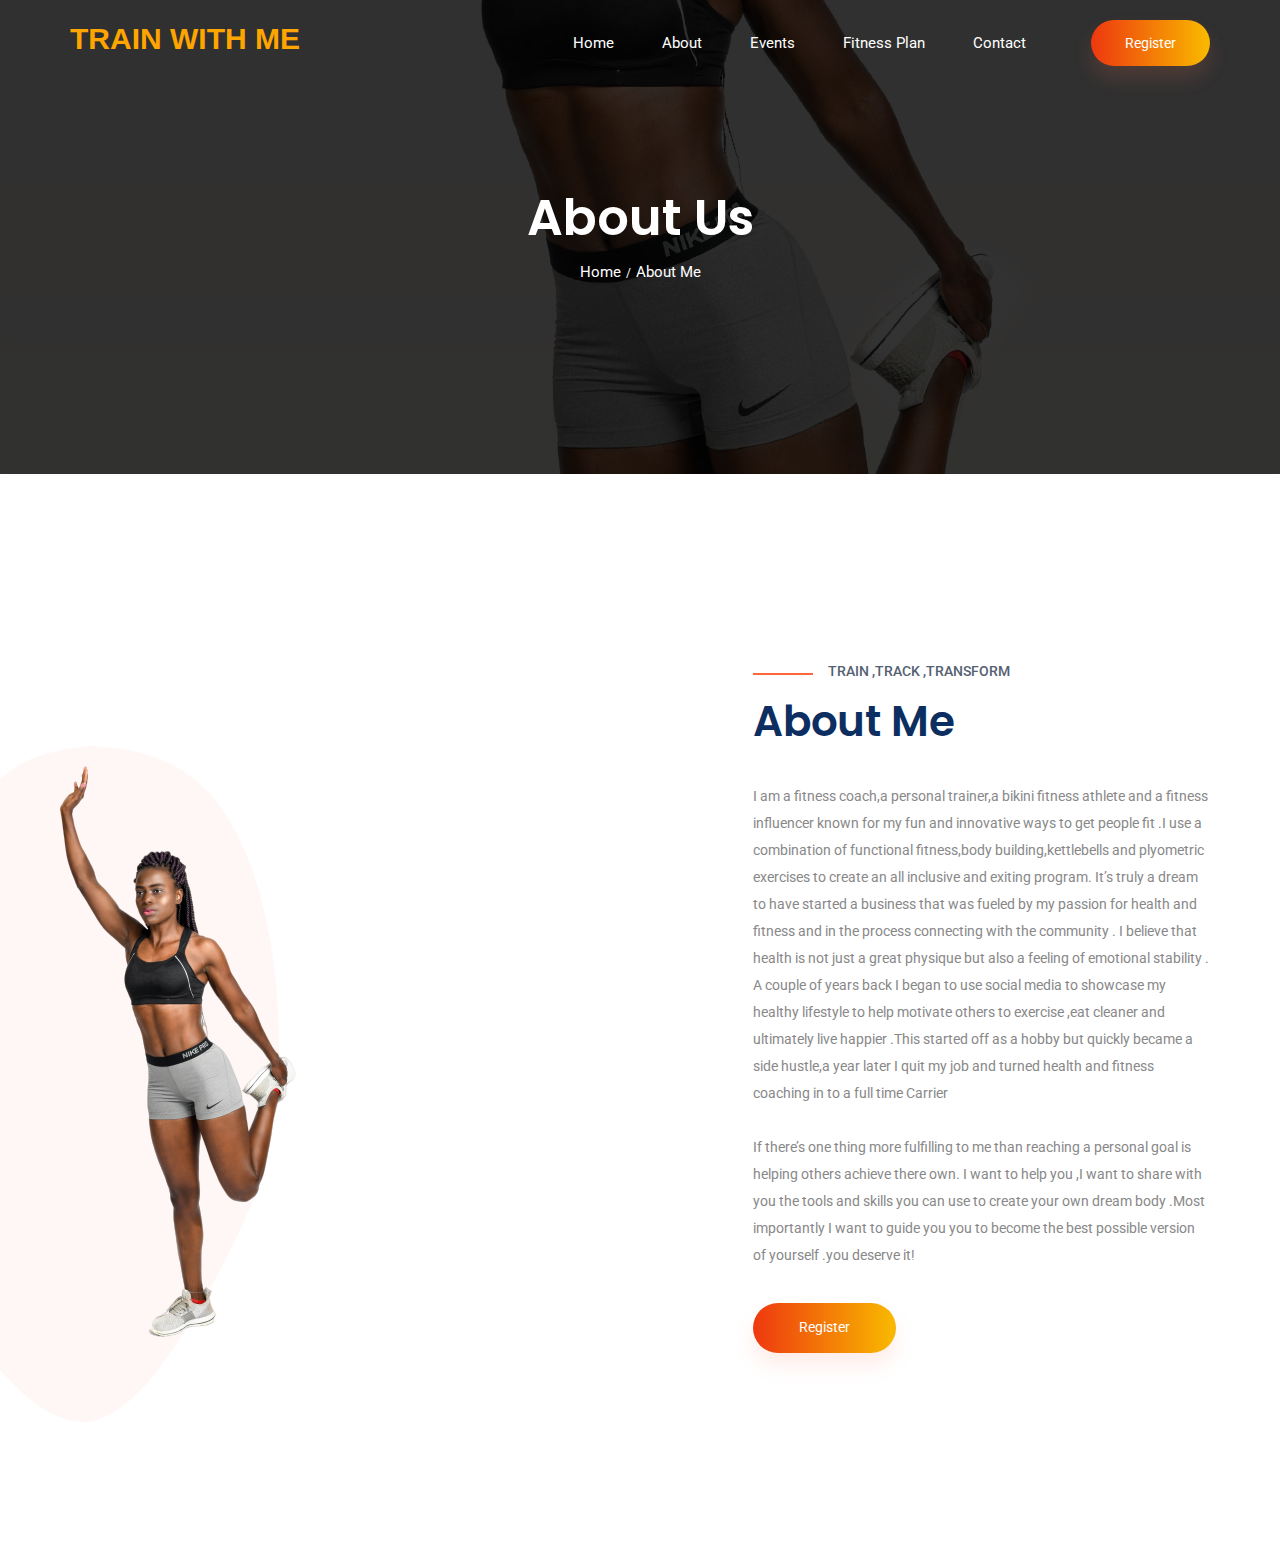
==== about.html @ 86c64a21 "update" ====
<!doctype html>
<html lang="en">

<head>
    <!-- Required meta tags -->
    <meta charset="utf-8">
    <meta name="viewport" content="width=device-width, initial-scale=1, shrink-to-fit=no">
    <title>Train With Me</title>
    <link rel="icon" href="img/favicon.png">
    <!-- Bootstrap CSS -->
    <link rel="stylesheet" href="css/bootstrap.min.css">
    <!-- animate CSS -->
    <link rel="stylesheet" href="css/animate.css">
    <!-- owl carousel CSS -->
    <link rel="stylesheet" href="css/owl.carousel.min.css">
    <!-- themify CSS -->
    <link rel="stylesheet" href="css/themify-icons.css">
    <!-- flaticon CSS -->
    <link rel="stylesheet" href="css/flaticon.css">
    <!-- font awesome CSS -->
    <link rel="stylesheet" href="css/magnific-popup.css">
    <!-- swiper CSS -->
    <link rel="stylesheet" href="css/slick.css">
    <!-- style CSS -->
    <link rel="stylesheet" href="css/style.css">
</head>

<body>
    <!--::header part start::-->
    <header class="main_menu single_page_menu">
        <div class="container">
            <div class="row align-items-center">
                <div class="col-lg-12">
                     <nav class="navbar navbar-expand-lg navbar-light">
                       <a class="navbar-brand" href="index.html"><h2 style="color: orange ; font-family: 'Oxygen', sans-serif;">TRAIN WITH ME </h2> </a>
                        
                        <button class="navbar-toggler" type="button" data-toggle="collapse"
                            data-target="#navbarSupportedContent" aria-controls="navbarSupportedContent"
                            aria-expanded="false" aria-label="Toggle navigation">
                            <span class="navbar-toggler-icon"></span>
                        </button>

                        <div class="collapse navbar-collapse main-menu-item justify-content-end"
                            id="navbarSupportedContent">
                            <ul class="navbar-nav align-items-center">
                                <li class="nav-item">
                                    <a class="nav-link" href="index.html">Home</a>
                                </li>
                                <li class="nav-item">
                                    <a class="nav-link" href="about.html">About</a>
                                </li>
                                <li class="nav-item">
                                    <a class="nav-link" href="cource.html">Events</a>
                                </li>
                                <li class="nav-item">
                                    <a class="nav-link" href="blog.html">Fitness Plan</a>
                                </li>
                                
                                <li class="nav-item">
                                    <a class="nav-link" href="contact.html">Contact</a>
                                </li>
                                <li class="d-none d-lg-block">
                                    <a class="btn_1" href="#">Register</a>
                                </li>
                            </ul>
                        </div>
                    </nav>
                </div>
            </div>
        </div>
    </header>
    <!-- Header part end-->

    <!-- breadcrumb start-->
    <section class="breadcrumb breadcrumb_bg">
        <div class="container">
            <div class="row">
                <div class="col-lg-12">
                    <div class="breadcrumb_iner text-center">
                        <div class="breadcrumb_iner_item">
                            <h2>About Us</h2>
                            <p>Home<span>/</span>About Me</p>
                        </div>
                    </div>
                </div>
            </div>
        </div>
    </section>
    <!-- breadcrumb start-->

     <!-- feature_part start-->
   <!--  <section class="feature_part single_feature_padding">
        <div class="container">
            <div class="row">
                <div class="col-sm-6 col-xl-3 align-self-center">
                    <div class="single_feature_text ">
                        <h3>@Nikky_fitness</h3>
                        <p>Eat clean Train dirty <br>

                            Train ,Track ,Transform <br>
                            Level up your fitness and crash your goals</p>
                        <a href="contact.html" class="btn_1">Register</a>
                    </div>
                </div>
                <div class="col-sm-6 col-xl-3">
                    <div class="single_feature">
                        <div class="single_feature_part">
                            <span class="single_feature_icon"><i class="ti-layers"></i></span>
                            <h4>Live ZOOM Hiit workout </h4>
                            <p> <strong>Wednesdays</strong> <br>

                                Time : 5pm EAT <br>
                                 <strong>SATURDAY</strong> <br>
                                Time : 11am EAT </p>
                        </div>
                    </div>
                </div>
                <div class="col-sm-6 col-xl-3">
                    <div class="single_feature">
                        <div class="single_feature_part">
                            <span class="single_feature_icon"><i class="ti-new-window"></i></span>
                            <h4>FITNESS PLANS</h4>
                            <p> <strong>Body WEIGHT series INCLUDES</strong> <br>
                                -5workouts <br>
                                -Each video 20-25mins<br>
                                -core ,strength and cardio<br>
                                -No equipments needed </p>
                        </div>
                    </div>
                </div>
                <div class="col-sm-6 col-xl-3">
                    <div class="single_feature">
                        <div class="single_feature_part single_feature_part_2">
                            <span class="single_service_icon style_icon"><i class="ti-light-bulb"></i></span>
                            <h4>NUTRITION options INCLUDES</h4>
                            <p>-nutrition guidelines for a healthy lifestyle <br>
                                -personalized meal plans based on goals </p>
                        </div>
                    </div>
                </div>
            </div>
        </div>
    </section> -->
    <!-- upcoming_event part start-->

   

    <!-- learning part start-->
    <section class="learning_part">
        <div class="container">
            <div class="row align-items-sm-center align-items-lg-stretch">
                <div class="col-md-7 col-lg-7">
                    <div class="learning_img">
                        <img src="img/f1.png" alt="">
                    </div>
                </div>
                <div class="col-md-5 col-lg-5">
                    <div class="learning_member_text">
                        <h5>Train ,Track ,Transform</h5>
                        <h2>About Me</h2>
                        <p>
                            I am a fitness coach,a personal trainer,a bikini fitness athlete and a fitness influencer known for my fun and innovative ways to get people fit .I use a combination of functional fitness,body building,kettlebells and plyometric exercises to create an all inclusive and exiting program.
                            It’s truly a dream to have started a business that was fueled by my passion for health and fitness and in the process connecting with the community . I believe that health is not just a great physique but also a feeling of emotional stability . <br>

                             A couple of years back I began to use social media to showcase my healthy lifestyle to help motivate others to exercise ,eat cleaner and ultimately live happier .This started off as a hobby but quickly became a side hustle,a year later I quit my job and turned health and fitness coaching in to a full time Carrier <br><br>

                            If there’s one thing more fulfilling to me than reaching a personal goal is helping others achieve there own. I want to help you ,I want to share with you the tools and skills you can use to create your own dream body .Most importantly I want to guide you you  to become the best possible version of yourself .you deserve it!</p><br>
                      
                        </ul>
                        <a href="contact.html" class="btn_1">Register</a>
                    </div>
                </div>
            </div>
        </div>
    </section>
    <!-- learning part end-->

   

    <!--::review_part start::-->
    <!-- <section class="testimonial_part section_padding">
        <div class="container-fluid">
            <div class="row justify-content-center">
                <div class="col-xl-5">
                    <div class="section_tittle text-center">
                        <p>testimonials</p>
                        <h2>Happy Clients</h2>
                    </div>
                </div>
            </div>
            <div class="row">
                <div class="col-lg-12">
                    <div class="textimonial_iner owl-carousel">
                        <div class="testimonial_slider">
                            <div class="row">
                                <div class="col-lg-8 col-xl-4 col-sm-8 align-self-center">
                                    <div class="testimonial_slider_text">
                                        <p>She is the best trainer ever, i recommend nikky to everyone. Thanks Girl!!!</p>
                                        <h4>Pamela sonar</h4>
                                        <h5> Parent</h5>
                                    </div>
                                </div>
                                <div class="col-lg-4 col-xl-2 col-sm-4">
                                    <div class="testimonial_slider_img">
                                        <img src="img/f1.png" alt="#">
                                    </div>
                                </div>
                                <div class="col-xl-4 d-none d-xl-block">
                                    <div class="testimonial_slider_text">
                                        <p>Best trainer ever, I recommend everyone to join.</p>
                                        <h4>Nancy Young</h4>
                                        <h5> Model</h5>
                                    </div>
                                </div>
                                <div class="col-xl-2 d-none d-xl-block">
                                    <div class="testimonial_slider_img">
                                        <img src="img/n4.png" alt="#">
                                    </div>
                                </div>
                            </div>
                        </div>
                        <div class="testimonial_slider">
                            <div class="row">
                                <div class="col-lg-8 col-xl-4 col-sm-8 align-self-center">
                                    <div class="testimonial_slider_text">
                                        <p>Always the best, She trains the best, I love her work. I recommend everyone</p>
                                        <h4>Michel Hashale</h4>
                                        <h5>Accountant</h5>
                                    </div>
                                </div>
                                <div class="col-lg-4 col-xl-2 col-sm-4">
                                    <div class="testimonial_slider_img">
                                        <img src="img/n3.png" alt="#">
                                    </div>
                                </div>
                                <div class="col-xl-4 d-none d-xl-block">
                                    <div class="testimonial_slider_text">
                                        <p>Nikky is the best. I love the trains. Congrats Girl!!!!</p>
                                        <h4>Christabel Nona</h4>
                                        <h5> Teacher</h5>
                                    </div>
                                </div>
                                <div class="col-xl-2 d-none d-xl-block">
                                    <div class="testimonial_slider_img">
                                        <img src="img/n2.png" alt="#">
                                    </div>
                                </div>
                            </div>
                        </div>
                        <div class="testimonial_slider">
                            <div class="row">
                                <div class="col-lg-8 col-xl-4 col-sm-8 align-self-center">
                                    <div class="testimonial_slider_text">
                                        <p>Nikky is a proffesional trainer, she is the best and u recommend her</p>
                                        <h4>Mike Ngatia</h4>
                                        <h5> Web Designer</h5>
                                    </div>
                                </div>
                                <div class="col-lg-4 col-xl-2 col-sm-4">
                                    <div class="testimonial_slider_img">
                                        <img src="img/n2.png" alt="#">
                                    </div>
                                </div>
                                <div class="col-xl-4 d-none d-xl-block">
                                    <div class="testimonial_slider_text">
                                        <p>Best ever trainer, i recommend everyone to register.</p>
                                        <h4>Catherine Muthoni</h4>
                                        <h5> Student</h5>
                                    </div>
                                </div>
                                <div class="col-xl-2 d-none d-xl-block">
                                    <div class="testimonial_slider_img">
                                        <img src="img/n4.png" alt="#">
                                    </div>
                                </div>
                            </div>
                        </div>
                    </div>
                </div>

            </div>
        </div>
    </section> -->
    <!--::blog_part end::-->

    

    <!-- jquery plugins here-->
    <!-- jquery -->
    <script src="js/jquery-1.12.1.min.js"></script>
    <!-- popper js -->
    <script src="js/popper.min.js"></script>
    <!-- bootstrap js -->
    <script src="js/bootstrap.min.js"></script>
    <!-- easing js -->
    <script src="js/jquery.magnific-popup.js"></script>
    <!-- swiper js -->
    <script src="js/swiper.min.js"></script>
    <!-- swiper js -->
    <script src="js/masonry.pkgd.js"></script>
    <!-- particles js -->
    <script src="js/owl.carousel.min.js"></script>
    <script src="js/jquery.nice-select.min.js"></script>
    <!-- swiper js -->
    <script src="js/slick.min.js"></script>
    <script src="js/jquery.counterup.min.js"></script>
    <script src="js/waypoints.min.js"></script>
    <!-- custom js -->
    <script src="js/custom.js"></script>
</body>

</html>
---- css/themify-icons.css ----
@font-face {
	font-family: 'themify';
	src:url('../fonts/themify.eot?-fvbane');
	src:url('../fonts/themify.eot?#iefix-fvbane') format('embedded-opentype'),
		url('../fonts/themify.woff?-fvbane') format('woff'),
		url('../fonts/themify.ttf?-fvbane') format('truetype'),
		url('../fonts/themify.svg?-fvbane#themify') format('svg');
	font-weight: normal;
	font-style: normal;
}

[class^="ti-"], [class*=" ti-"] {
	font-family: 'themify';
	speak: none;
	font-style: normal;
	font-weight: normal;
	font-variant: normal;
	text-transform: none;
	line-height: 1;

	/* Better Font Rendering =========== */
	-webkit-font-smoothing: antialiased;
	-moz-osx-font-smoothing: grayscale;
}

.ti-wand:before {
	content: "\e600";
}
.ti-volume:before {
	content: "\e601";
}
.ti-user:before {
	content: "\e602";
}
.ti-unlock:before {
	content: "\e603";
}
.ti-unlink:before {
	content: "\e604";
}
.ti-trash:before {
	content: "\e605";
}
.ti-thought:before {
	content: "\e606";
}
.ti-target:before {
	content: "\e607";
}
.ti-tag:before {
	content: "\e608";
}
.ti-tablet:before {
	content: "\e609";
}
.ti-star:before {
	content: "\e60a";
}
.ti-spray:before {
	content: "\e60b";
}
.ti-signal:before {
	content: "\e60c";
}
.ti-shopping-cart:before {
	content: "\e60d";
}
.ti-shopping-cart-full:before {
	content: "\e60e";
}
.ti-settings:before {
	content: "\e60f";
}
.ti-search:before {
	content: "\e610";
}
.ti-zoom-in:before {
	content: "\e611";
}
.ti-zoom-out:before {
	content: "\e612";
}
.ti-cut:before {
	content: "\e613";
}
.ti-ruler:before {
	content: "\e614";
}
.ti-ruler-pencil:before {
	content: "\e615";
}
.ti-ruler-alt:before {
	content: "\e616";
}
.ti-bookmark:before {
	content: "\e617";
}
.ti-bookmark-alt:before {
	content: "\e618";
}
.ti-reload:before {
	content: "\e619";
}
.ti-plus:before {
	content: "\e61a";
}
.ti-pin:before {
	content: "\e61b";
}
.ti-pencil:before {
	content: "\e61c";
}
.ti-pencil-alt:before {
	content: "\e61d";
}
.ti-paint-roller:before {
	content: "\e61e";
}
.ti-paint-bucket:before {
	content: "\e61f";
}
.ti-na:before {
	content: "\e620";
}
.ti-mobile:before {
	content: "\e621";
}
.ti-minus:before {
	content: "\e622";
}
.ti-medall:before {
	content: "\e623";
}
.ti-medall-alt:before {
	content: "\e624";
}
.ti-marker:before {
	content: "\e625";
}
.ti-marker-alt:before {
	content: "\e626";
}
.ti-arrow-up:before {
	content: "\e627";
}
.ti-arrow-right:before {
	content: "\e628";
}
.ti-arrow-left:before {
	content: "\e629";
}
.ti-arrow-down:before {
	content: "\e62a";
}
.ti-lock:before {
	content: "\e62b";
}
.ti-location-arrow:before {
	content: "\e62c";
}
.ti-link:before {
	content: "\e62d";
}
.ti-layout:before {
	content: "\e62e";
}
.ti-layers:before {
	content: "\e62f";
}
.ti-layers-alt:before {
	content: "\e630";
}
.ti-key:before {
	content: "\e631";
}
.ti-import:before {
	content: "\e632";
}
.ti-image:before {
	content: "\e633";
}
.ti-heart:before {
	content: "\e634";
}
.ti-heart-broken:before {
	content: "\e635";
}
.ti-hand-stop:before {
	content: "\e636";
}
.ti-hand-open:before {
	content: "\e637";
}
.ti-hand-drag:before {
	content: "\e638";
}
.ti-folder:before {
	content: "\e639";
}
.ti-flag:before {
	content: "\e63a";
}
.ti-flag-alt:before {
	content: "\e63b";
}
.ti-flag-alt-2:before {
	content: "\e63c";
}
.ti-eye:before {
	content: "\e63d";
}
.ti-export:before {
	content: "\e63e";
}
.ti-exchange-vertical:before {
	content: "\e63f";
}
.ti-desktop:before {
	content: "\e640";
}
.ti-cup:before {
	content: "\e641";
}
.ti-crown:before {
	content: "\e642";
}
.ti-comments:before {
	content: "\e643";
}
.ti-comment:before {
	content: "\e644";
}
.ti-comment-alt:before {
	content: "\e645";
}
.ti-close:before {
	content: "\e646";
}
.ti-clip:before {
	content: "\e647";
}
.ti-angle-up:before {
	content: "\e648";
}
.ti-angle-right:before {
	content: "\e649";
}
.ti-angle-left:before {
	content: "\e64a";
}
.ti-angle-down:before {
	content: "\e64b";
}
.ti-check:before {
	content: "\e64c";
}
.ti-check-box:before {
	content: "\e64d";
}
.ti-camera:before {
	content: "\e64e";
}
.ti-announcement:before {
	content: "\e64f";
}
.ti-brush:before {
	content: "\e650";
}
.ti-briefcase:before {
	content: "\e651";
}
.ti-bolt:before {
	content: "\e652";
}
.ti-bolt-alt:before {
	content: "\e653";
}
.ti-blackboard:before {
	content: "\e654";
}
.ti-bag:before {
	content: "\e655";
}
.ti-move:before {
	content: "\e656";
}
.ti-arrows-vertical:before {
	content: "\e657";
}
.ti-arrows-horizontal:before {
	content: "\e658";
}
.ti-fullscreen:before {
	content: "\e659";
}
.ti-arrow-top-right:before {
	content: "\e65a";
}
.ti-arrow-top-left:before {
	content: "\e65b";
}
.ti-arrow-circle-up:before {
	content: "\e65c";
}
.ti-arrow-circle-right:before {
	content: "\e65d";
}
.ti-arrow-circle-left:before {
	content: "\e65e";
}
.ti-arrow-circle-down:before {
	content: "\e65f";
}
.ti-angle-double-up:before {
	content: "\e660";
}
.ti-angle-double-right:before {
	content: "\e661";
}
.ti-angle-double-left:before {
	content: "\e662";
}
.ti-angle-double-down:before {
	content: "\e663";
}
.ti-zip:before {
	content: "\e664";
}
.ti-world:before {
	content: "\e665";
}
.ti-wheelchair:before {
	content: "\e666";
}
.ti-view-list:before {
	content: "\e667";
}
.ti-view-list-alt:before {
	content: "\e668";
}
.ti-view-grid:before {
	content: "\e669";
}
.ti-uppercase:before {
	content: "\e66a";
}
.ti-upload:before {
	content: "\e66b";
}
.ti-underline:before {
	content: "\e66c";
}
.ti-truck:before {
	content: "\e66d";
}
.ti-timer:before {
	content: "\e66e";
}
.ti-ticket:before {
	content: "\e66f";
}
.ti-thumb-up:before {
	content: "\e670";
}
.ti-thumb-down:before {
	content: "\e671";
}
.ti-text:before {
	content: "\e672";
}
.ti-stats-up:before {
	content: "\e673";
}
.ti-stats-down:before {
	content: "\e674";
}
.ti-split-v:before {
	content: "\e675";
}
.ti-split-h:before {
	content: "\e676";
}
.ti-smallcap:before {
	content: "\e677";
}
.ti-shine:before {
	content: "\e678";
}
.ti-shift-right:before {
	content: "\e679";
}
.ti-shift-left:before {
	content: "\e67a";
}
.ti-shield:before {
	content: "\e67b";
}
.ti-notepad:before {
	content: "\e67c";
}
.ti-server:before {
	content: "\e67d";
}
.ti-quote-right:before {
	content: "\e67e";
}
.ti-quote-left:before {
	content: "\e67f";
}
.ti-pulse:before {
	content: "\e680";
}
.ti-printer:before {
	content: "\e681";
}
.ti-power-off:before {
	content: "\e682";
}
.ti-plug:before {
	content: "\e683";
}
.ti-pie-chart:before {
	content: "\e684";
}
.ti-paragraph:before {
	content: "\e685";
}
.ti-panel:before {
	content: "\e686";
}
.ti-package:before {
	content: "\e687";
}
.ti-music:before {
	content: "\e688";
}
.ti-music-alt:before {
	content: "\e689";
}
.ti-mouse:before {
	content: "\e68a";
}
.ti-mouse-alt:before {
	content: "\e68b";
}
.ti-money:before {
	content: "\e68c";
}
.ti-microphone:before {
	content: "\e68d";
}
.ti-menu:before {
	content: "\e68e";
}
.ti-menu-alt:before {
	content: "\e68f";
}
.ti-map:before {
	content: "\e690";
}
.ti-map-alt:before {
	content: "\e691";
}
.ti-loop:before {
	content: "\e692";
}
.ti-location-pin:before {
	content: "\e693";
}
.ti-list:before {
	content: "\e694";
}
.ti-light-bulb:before {
	content: "\e695";
}
.ti-Italic:before {
	content: "\e696";
}
.ti-info:before {
	content: "\e697";
}
.ti-infinite:before {
	content: "\e698";
}
.ti-id-badge:before {
	content: "\e699";
}
.ti-hummer:before {
	content: "\e69a";
}
.ti-home:before {
	content: "\e69b";
}
.ti-help:before {
	content: "\e69c";
}
.ti-headphone:before {
	content: "\e69d";
}
.ti-harddrives:before {
	content: "\e69e";
}
.ti-harddrive:before {
	content: "\e69f";
}
.ti-gift:before {
	content: "\e6a0";
}
.ti-game:before {
	content: "\e6a1";
}
.ti-filter:before {
	content: "\e6a2";
}
.ti-files:before {
	content: "\e6a3";
}
.ti-file:before {
	content: "\e6a4";
}
.ti-eraser:before {
	content: "\e6a5";
}
.ti-envelope:before {
	content: "\e6a6";
}
.ti-download:before {
	content: "\e6a7";
}
.ti-direction:before {
	content: "\e6a8";
}
.ti-direction-alt:before {
	content: "\e6a9";
}
.ti-dashboard:before {
	content: "\e6aa";
}
.ti-control-stop:before {
	content: "\e6ab";
}
.ti-control-shuffle:before {
	content: "\e6ac";
}
.ti-control-play:before {
	content: "\e6ad";
}
.ti-control-pause:before {
	content: "\e6ae";
}
.ti-control-forward:before {
	content: "\e6af";
}
.ti-control-backward:before {
	content: "\e6b0";
}
.ti-cloud:before {
	content: "\e6b1";
}
.ti-cloud-up:before {
	content: "\e6b2";
}
.ti-cloud-down:before {
	content: "\e6b3";
}
.ti-clipboard:before {
	content: "\e6b4";
}
.ti-car:before {
	content: "\e6b5";
}
.ti-calendar:before {
	content: "\e6b6";
}
.ti-book:before {
	content: "\e6b7";
}
.ti-bell:before {
	content: "\e6b8";
}
.ti-basketball:before {
	content: "\e6b9";
}
.ti-bar-chart:before {
	content: "\e6ba";
}
.ti-bar-chart-alt:before {
	content: "\e6bb";
}
.ti-back-right:before {
	content: "\e6bc";
}
.ti-back-left:before {
	content: "\e6bd";
}
.ti-arrows-corner:before {
	content: "\e6be";
}
.ti-archive:before {
	content: "\e6bf";
}
.ti-anchor:before {
	content: "\e6c0";
}
.ti-align-right:before {
	content: "\e6c1";
}
.ti-align-left:before {
	content: "\e6c2";
}
.ti-align-justify:before {
	content: "\e6c3";
}
.ti-align-center:before {
	content: "\e6c4";
}
.ti-alert:before {
	content: "\e6c5";
}
.ti-alarm-clock:before {
	content: "\e6c6";
}
.ti-agenda:before {
	content: "\e6c7";
}
.ti-write:before {
	content: "\e6c8";
}
.ti-window:before {
	content: "\e6c9";
}
.ti-widgetized:before {
	content: "\e6ca";
}
.ti-widget:before {
	content: "\e6cb";
}
.ti-widget-alt:before {
	content: "\e6cc";
}
.ti-wallet:before {
	content: "\e6cd";
}
.ti-video-clapper:before {
	content: "\e6ce";
}
.ti-video-camera:before {
	content: "\e6cf";
}
.ti-vector:before {
	content: "\e6d0";
}
.ti-themify-logo:before {
	content: "\e6d1";
}
.ti-themify-favicon:before {
	content: "\e6d2";
}
.ti-themify-favicon-alt:before {
	content: "\e6d3";
}
.ti-support:before {
	content: "\e6d4";
}
.ti-stamp:before {
	content: "\e6d5";
}
.ti-split-v-alt:before {
	content: "\e6d6";
}
.ti-slice:before {
	content: "\e6d7";
}
.ti-shortcode:before {
	content: "\e6d8";
}
.ti-shift-right-alt:before {
	content: "\e6d9";
}
.ti-shift-left-alt:before {
	content: "\e6da";
}
.ti-ruler-alt-2:before {
	content: "\e6db";
}
.ti-receipt:before {
	content: "\e6dc";
}
.ti-pin2:before {
	content: "\e6dd";
}
.ti-pin-alt:before {
	content: "\e6de";
}
.ti-pencil-alt2:before {
	content: "\e6df";
}
.ti-palette:before {
	content: "\e6e0";
}
.ti-more:before {
	content: "\e6e1";
}
.ti-more-alt:before {
	content: "\e6e2";
}
.ti-microphone-alt:before {
	content: "\e6e3";
}
.ti-magnet:before {
	content: "\e6e4";
}
.ti-line-double:before {
	content: "\e6e5";
}
.ti-line-dotted:before {
	content: "\e6e6";
}
.ti-line-dashed:before {
	content: "\e6e7";
}
.ti-layout-width-full:before {
	content: "\e6e8";
}
.ti-layout-width-default:before {
	content: "\e6e9";
}
.ti-layout-width-default-alt:before {
	content: "\e6ea";
}
.ti-layout-tab:before {
	content: "\e6eb";
}
.ti-layout-tab-window:before {
	content: "\e6ec";
}
.ti-layout-tab-v:before {
	content: "\e6ed";
}
.ti-layout-tab-min:before {
	content: "\e6ee";
}
.ti-layout-slider:before {
	content: "\e6ef";
}
.ti-layout-slider-alt:before {
	content: "\e6f0";
}
.ti-layout-sidebar-right:before {
	content: "\e6f1";
}
.ti-layout-sidebar-none:before {
	content: "\e6f2";
}
.ti-layout-sidebar-left:before {
	content: "\e6f3";
}
.ti-layout-placeholder:before {
	content: "\e6f4";
}
.ti-layout-menu:before {
	content: "\e6f5";
}
.ti-layout-menu-v:before {
	content: "\e6f6";
}
.ti-layout-menu-separated:before {
	content: "\e6f7";
}
.ti-layout-menu-full:before {
	content: "\e6f8";
}
.ti-layout-media-right-alt:before {
	content: "\e6f9";
}
.ti-layout-media-right:before {
	content: "\e6fa";
}
.ti-layout-media-overlay:before {
	content: "\e6fb";
}
.ti-layout-media-overlay-alt:before {
	content: "\e6fc";
}
.ti-layout-media-overlay-alt-2:before {
	content: "\e6fd";
}
.ti-layout-media-left-alt:before {
	content: "\e6fe";
}
.ti-layout-media-left:before {
	content: "\e6ff";
}
.ti-layout-media-center-alt:before {
	content: "\e700";
}
.ti-layout-media-center:before {
	content: "\e701";
}
.ti-layout-list-thumb:before {
	content: "\e702";
}
.ti-layout-list-thumb-alt:before {
	content: "\e703";
}
.ti-layout-list-post:before {
	content: "\e704";
}
.ti-layout-list-large-image:before {
	content: "\e705";
}
.ti-layout-line-solid:before {
	content: "\e706";
}
.ti-layout-grid4:before {
	content: "\e707";
}
.ti-layout-grid3:before {
	content: "\e708";
}
.ti-layout-grid2:before {
	content: "\e709";
}
.ti-layout-grid2-thumb:before {
	content: "\e70a";
}
.ti-layout-cta-right:before {
	content: "\e70b";
}
.ti-layout-cta-left:before {
	content: "\e70c";
}
.ti-layout-cta-center:before {
	content: "\e70d";
}
.ti-layout-cta-btn-right:before {
	content: "\e70e";
}
.ti-layout-cta-btn-left:before {
	content: "\e70f";
}
.ti-layout-column4:before {
	content: "\e710";
}
.ti-layout-column3:before {
	content: "\e711";
}
.ti-layout-column2:before {
	content: "\e712";
}
.ti-layout-accordion-separated:before {
	content: "\e713";
}
.ti-layout-accordion-merged:before {
	content: "\e714";
}
.ti-layout-accordion-list:before {
	content: "\e715";
}
.ti-ink-pen:before {
	content: "\e716";
}
.ti-info-alt:before {
	content: "\e717";
}
.ti-help-alt:before {
	content: "\e718";
}
.ti-headphone-alt:before {
	content: "\e719";
}
.ti-hand-point-up:before {
	content: "\e71a";
}
.ti-hand-point-right:before {
	content: "\e71b";
}
.ti-hand-point-left:before {
	content: "\e71c";
}
.ti-hand-point-down:before {
	content: "\e71d";
}
.ti-gallery:before {
	content: "\e71e";
}
.ti-face-smile:before {
	content: "\e71f";
}
.ti-face-sad:before {
	content: "\e720";
}
.ti-credit-card:before {
	content: "\e721";
}
.ti-control-skip-forward:before {
	content: "\e722";
}
.ti-control-skip-backward:before {
	content: "\e723";
}
.ti-control-record:before {
	content: "\e724";
}
.ti-control-eject:before {
	content: "\e725";
}
.ti-comments-smiley:before {
	content: "\e726";
}
.ti-brush-alt:before {
	content: "\e727";
}
.ti-youtube:before {
	content: "\e728";
}
.ti-vimeo:before {
	content: "\e729";
}
.ti-twitter:before {
	content: "\e72a";
}
.ti-time:before {
	content: "\e72b";
}
.ti-tumblr:before {
	content: "\e72c";
}
.ti-skype:before {
	content: "\e72d";
}
.ti-share:before {
	content: "\e72e";
}
.ti-share-alt:before {
	content: "\e72f";
}
.ti-rocket:before {
	content: "\e730";
}
.ti-pinterest:before {
	content: "\e731";
}
.ti-new-window:before {
	content: "\e732";
}
.ti-microsoft:before {
	content: "\e733";
}
.ti-list-ol:before {
	content: "\e734";
}
.ti-linkedin:before {
	content: "\e735";
}
.ti-layout-sidebar-2:before {
	content: "\e736";
}
.ti-layout-grid4-alt:before {
	content: "\e737";
}
.ti-layout-grid3-alt:before {
	content: "\e738";
}
.ti-layout-grid2-alt:before {
	content: "\e739";
}
.ti-layout-column4-alt:before {
	content: "\e73a";
}
.ti-layout-column3-alt:before {
	content: "\e73b";
}
.ti-layout-column2-alt:before {
	content: "\e73c";
}
.ti-instagram:before {
	content: "\e73d";
}
.ti-google:before {
	content: "\e73e";
}
.ti-github:before {
	content: "\e73f";
}
.ti-flickr:before {
	content: "\e740";
}
.ti-facebook:before {
	content: "\e741";
}
.ti-dropbox:before {
	content: "\e742";
}
.ti-dribbble:before {
	content: "\e743";
}
.ti-apple:before {
	content: "\e744";
}
.ti-android:before {
	content: "\e745";
}
.ti-save:before {
	content: "\e746";
}
.ti-save-alt:before {
	content: "\e747";
}
.ti-yahoo:before {
	content: "\e748";
}
.ti-wordpress:before {
	content: "\e749";
}
.ti-vimeo-alt:before {
	content: "\e74a";
}
.ti-twitter-alt:before {
	content: "\e74b";
}
.ti-tumblr-alt:before {
	content: "\e74c";
}
.ti-trello:before {
	content: "\e74d";
}
.ti-stack-overflow:before {
	content: "\e74e";
}
.ti-soundcloud:before {
	content: "\e74f";
}
.ti-sharethis:before {
	content: "\e750";
}
.ti-sharethis-alt:before {
	content: "\e751";
}
.ti-reddit:before {
	content: "\e752";
}
.ti-pinterest-alt:before {
	content: "\e753";
}
.ti-microsoft-alt:before {
	content: "\e754";
}
.ti-linux:before {
	content: "\e755";
}
.ti-jsfiddle:before {
	content: "\e756";
}
.ti-joomla:before {
	content: "\e757";
}
.ti-html5:before {
	content: "\e758";
}
.ti-flickr-alt:before {
	content: "\e759";
}
.ti-email:before {
	content: "\e75a";
}
.ti-drupal:before {
	content: "\e75b";
}
.ti-dropbox-alt:before {
	content: "\e75c";
}
.ti-css3:before {
	content: "\e75d";
}
.ti-rss:before {
	content: "\e75e";
}
.ti-rss-alt:before {
	content: "\e75f";
}
---- css/flaticon.css ----
/*
  	Flaticon icon font: Flaticon
  	Creation date: 09/04/2019 10:10
  	*/

@font-face {
  font-family: "Flaticon";
  src: url("../fonts/Flaticon.eot");
  src: url("../fonts/Flaticon.eot?#iefix") format("embedded-opentype"),
       url("../fonts/Flaticon.woff2") format("woff2"),
       url("../fonts/Flaticon.woff") format("woff"),
       url("../fonts/Flaticon.ttf") format("truetype"),
       url("../fonts/Flaticon.svg#Flaticon") format("svg");
  font-weight: normal;
  font-style: normal;
}

@media screen and (-webkit-min-device-pixel-ratio:0) {
  @font-face {
    font-family: "Flaticon";
    src: url("./Flaticon.svg#Flaticon") format("svg");
  }
}

[class^="flaticon-"]:before, [class*=" flaticon-"]:before,
[class^="flaticon-"]:after, [class*=" flaticon-"]:after {   
  font-family: Flaticon;
        font-size: 30px;
       font-style: normal;
       color: #fff;
}

.flaticon-growth:before { content: "\f100"; }
.flaticon-wallet:before { content: "\f101"; }
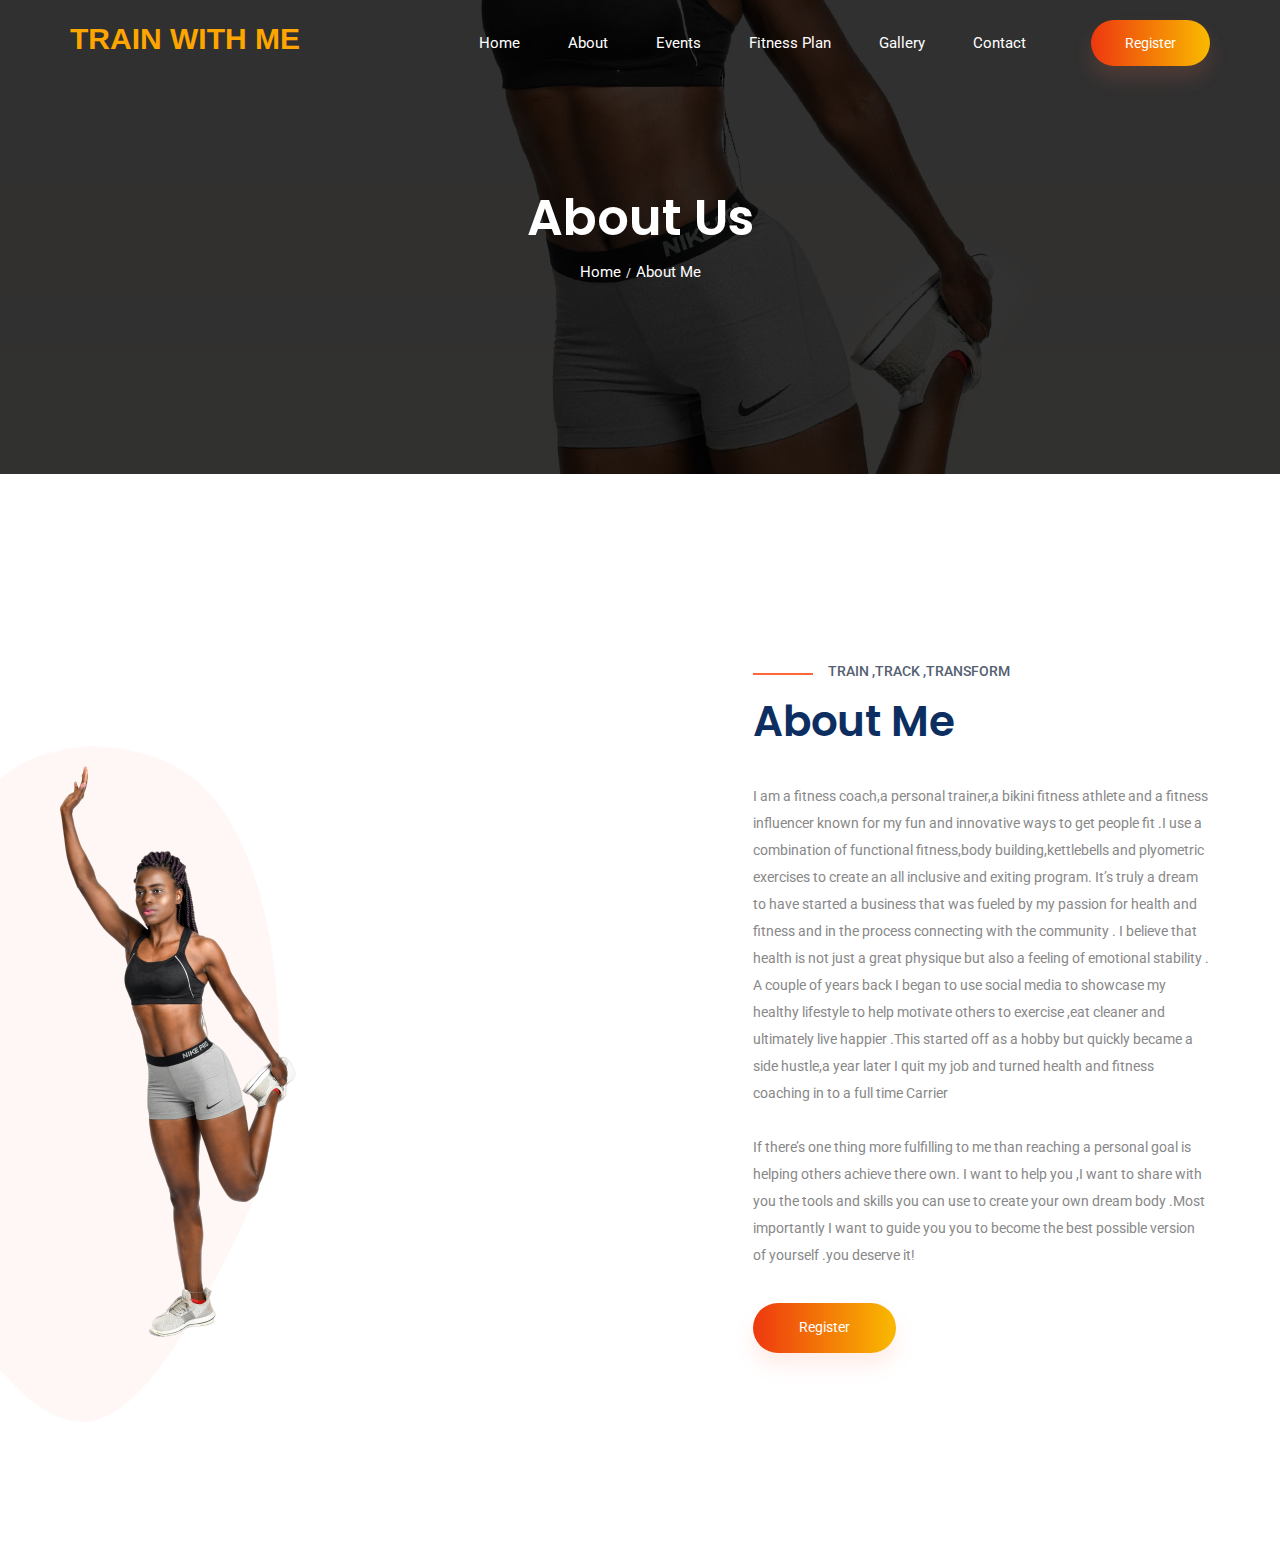
==== commit 9e67eed5: "update" ====
--- a/about.html
+++ b/about.html
@@ -55,6 +55,10 @@
                                 <li class="nav-item">
                                     <a class="nav-link" href="blog.html">Fitness Plan</a>
                                 </li>
+
+                                 <li class="nav-item">
+                                    <a class="nav-link" href="gallery.html">Gallery</a>
+                                </li>
                                 
                                 <li class="nav-item">
                                     <a class="nav-link" href="contact.html">Contact</a>
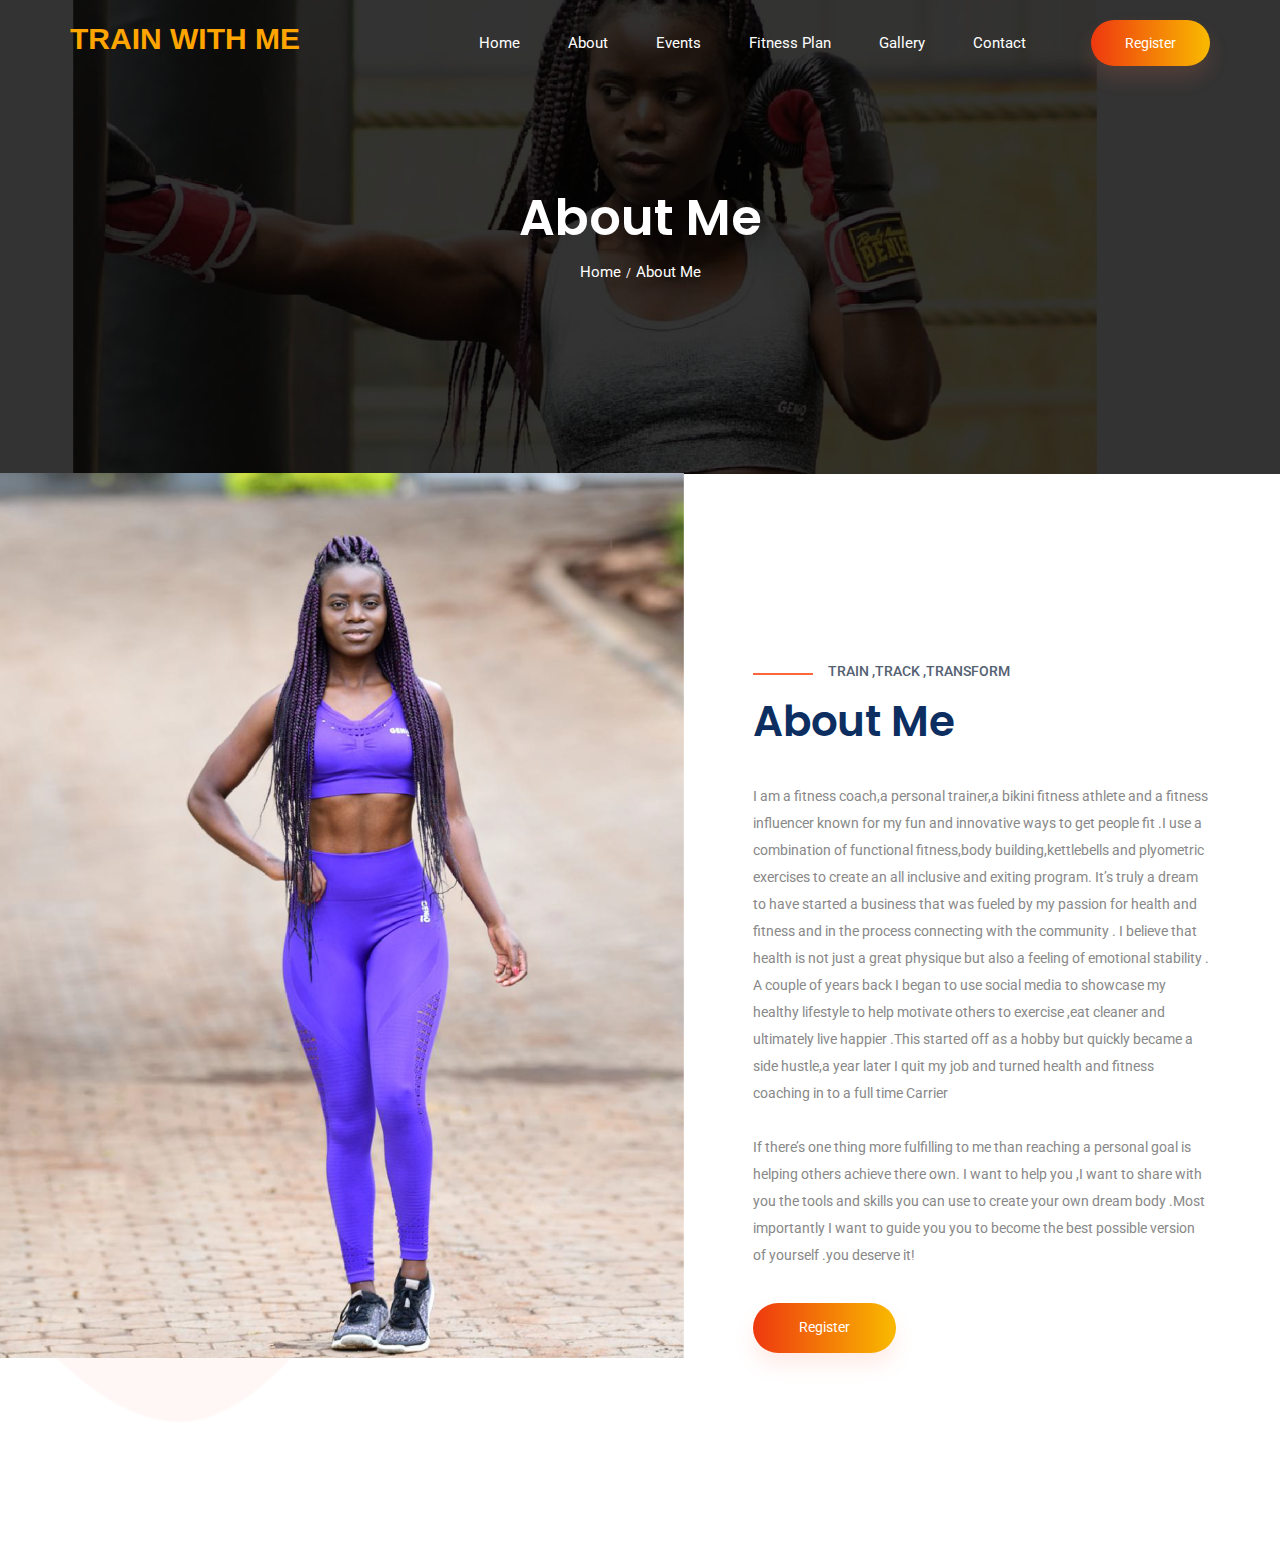
==== commit 906ef260: "update" ====
--- a/about.html
+++ b/about.html
@@ -82,7 +82,7 @@
                 <div class="col-lg-12">
                     <div class="breadcrumb_iner text-center">
                         <div class="breadcrumb_iner_item">
-                            <h2>About Us</h2>
+                            <h2>About Me</h2>
                             <p>Home<span>/</span>About Me</p>
                         </div>
                     </div>
@@ -155,7 +155,7 @@
             <div class="row align-items-sm-center align-items-lg-stretch">
                 <div class="col-md-7 col-lg-7">
                     <div class="learning_img">
-                        <img src="img/f1.png" alt="">
+                        <img src="img/banner_img.png" alt="">
                     </div>
                 </div>
                 <div class="col-md-5 col-lg-5">
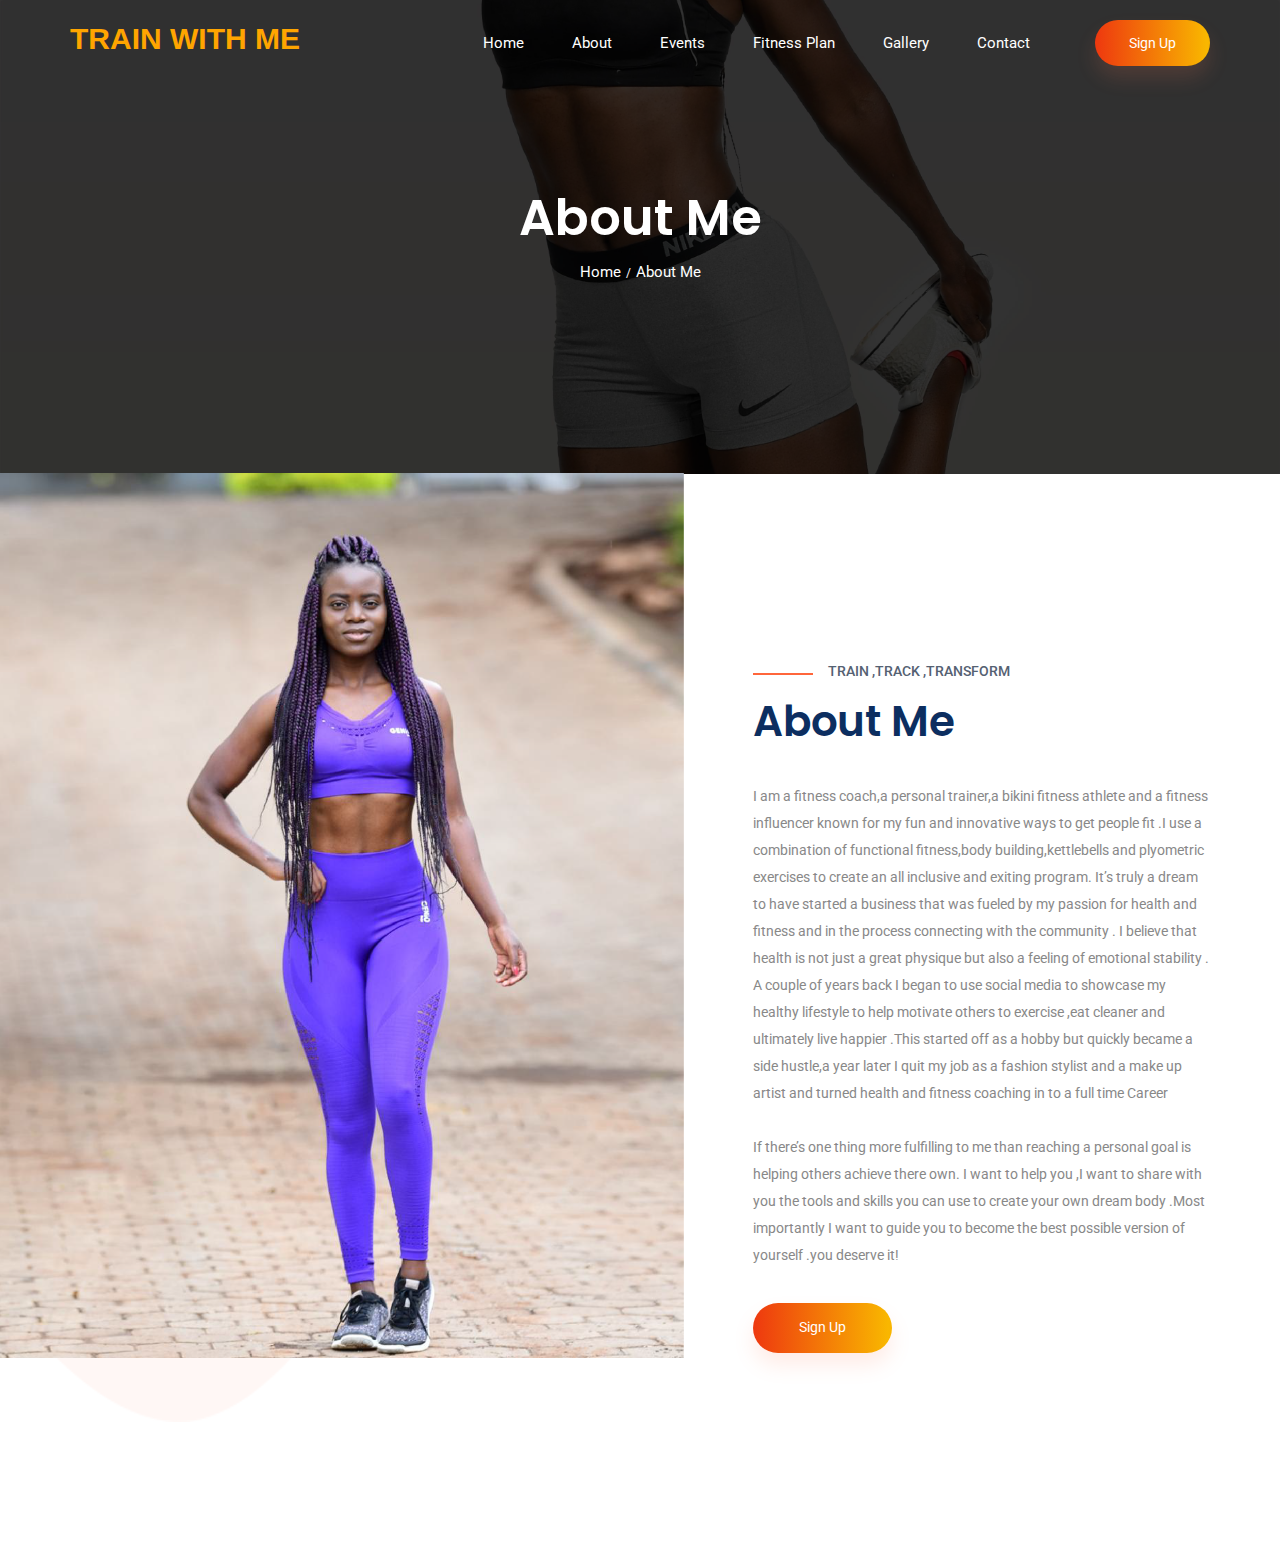
==== commit 7f6440d4: "sign up" ====
--- a/about.html
+++ b/about.html
@@ -64,7 +64,7 @@
                                     <a class="nav-link" href="contact.html">Contact</a>
                                 </li>
                                 <li class="d-none d-lg-block">
-                                    <a class="btn_1" href="#">Register</a>
+                                     <a class="btn_1" href="contact.html">Sign Up</a>
                                 </li>
                             </ul>
                         </div>
@@ -103,7 +103,7 @@
 
                             Train ,Track ,Transform <br>
                             Level up your fitness and crash your goals</p>
-                        <a href="contact.html" class="btn_1">Register</a>
+                        <a href="contact.html" class="btn_1">Sign Up</a>
                     </div>
                 </div>
                 <div class="col-sm-6 col-xl-3">
@@ -155,7 +155,7 @@
             <div class="row align-items-sm-center align-items-lg-stretch">
                 <div class="col-md-7 col-lg-7">
                     <div class="learning_img">
-                        <img src="img/banner_img.png" alt="">
+                        <img src="img/about.png" alt="">
                     </div>
                 </div>
                 <div class="col-md-5 col-lg-5">
@@ -166,12 +166,12 @@
                             I am a fitness coach,a personal trainer,a bikini fitness athlete and a fitness influencer known for my fun and innovative ways to get people fit .I use a combination of functional fitness,body building,kettlebells and plyometric exercises to create an all inclusive and exiting program.
                             It’s truly a dream to have started a business that was fueled by my passion for health and fitness and in the process connecting with the community . I believe that health is not just a great physique but also a feeling of emotional stability . <br>
 
-                             A couple of years back I began to use social media to showcase my healthy lifestyle to help motivate others to exercise ,eat cleaner and ultimately live happier .This started off as a hobby but quickly became a side hustle,a year later I quit my job and turned health and fitness coaching in to a full time Carrier <br><br>
-
-                            If there’s one thing more fulfilling to me than reaching a personal goal is helping others achieve there own. I want to help you ,I want to share with you the tools and skills you can use to create your own dream body .Most importantly I want to guide you you  to become the best possible version of yourself .you deserve it!</p><br>
+                             A couple of years back I began to use social media to showcase my healthy lifestyle to help motivate others to exercise ,eat cleaner and ultimately live happier .This started off as a hobby but quickly became a side hustle,a year later I quit my job as a fashion stylist and a make up artist and turned health and fitness coaching in to a full time Career <br><br>
+
+                            If there’s one thing more fulfilling to me than reaching a personal goal is helping others achieve there own. I want to help you ,I want to share with you the tools and skills you can use to create your own dream body .Most importantly I want to guide you   to become the best possible version of yourself .you deserve it!</p><br>
                       
                         </ul>
-                        <a href="contact.html" class="btn_1">Register</a>
+                        <a href="contact.html" class="btn_1">Sign Up</a>
                     </div>
                 </div>
             </div>
@@ -267,7 +267,7 @@
                                 </div>
                                 <div class="col-xl-4 d-none d-xl-block">
                                     <div class="testimonial_slider_text">
-                                        <p>Best ever trainer, i recommend everyone to register.</p>
+                                        <p>Best ever trainer, i recommend everyone to Sign Up.</p>
                                         <h4>Catherine Muthoni</h4>
                                         <h5> Student</h5>
                                     </div>
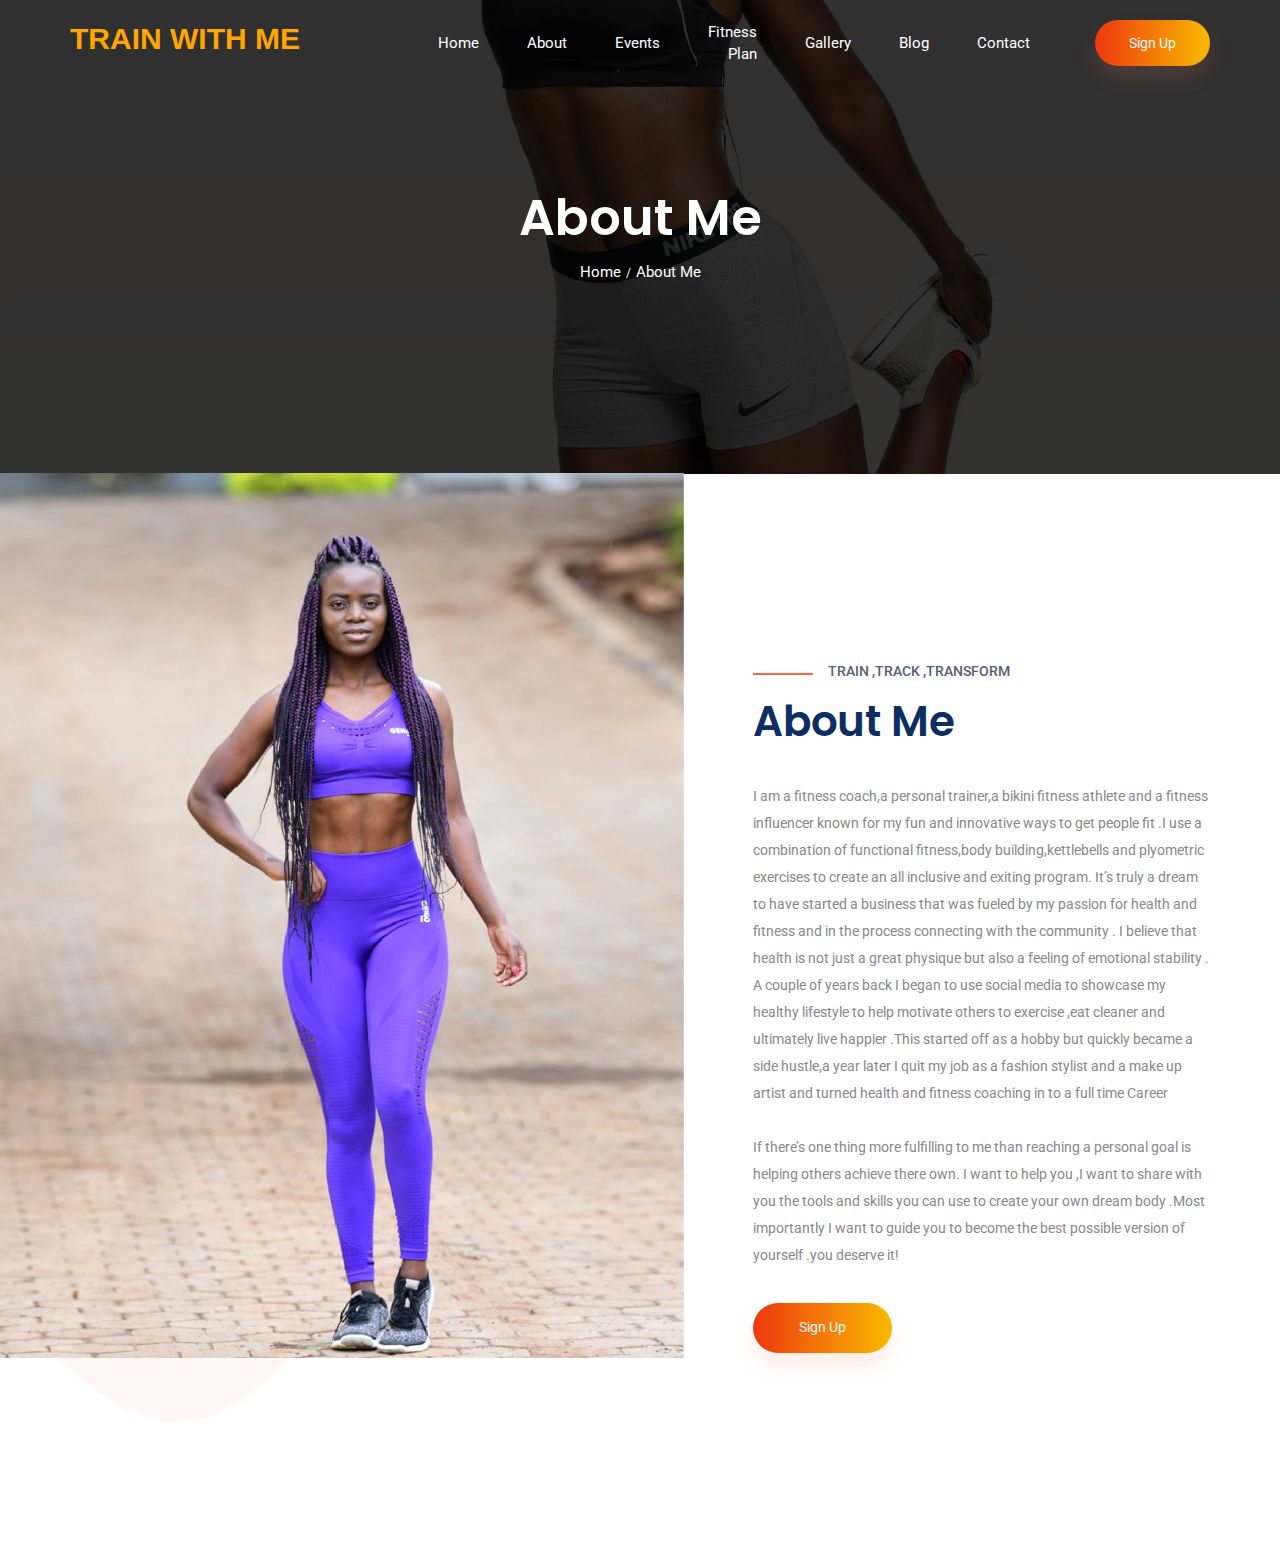
==== commit c8095ac7: "blog update" ====
--- a/about.html
+++ b/about.html
@@ -53,11 +53,14 @@
                                     <a class="nav-link" href="cource.html">Events</a>
                                 </li>
                                 <li class="nav-item">
-                                    <a class="nav-link" href="blog.html">Fitness Plan</a>
+                                    <a class="nav-link" href="blog.html">Fitness <br> Plan</a>
                                 </li>
 
                                  <li class="nav-item">
                                     <a class="nav-link" href="gallery.html">Gallery</a>
+                                </li>
+                                <li class="nav-item">
+                                    <a class="nav-link" href="myblog.html">Blog</a>
                                 </li>
                                 
                                 <li class="nav-item">
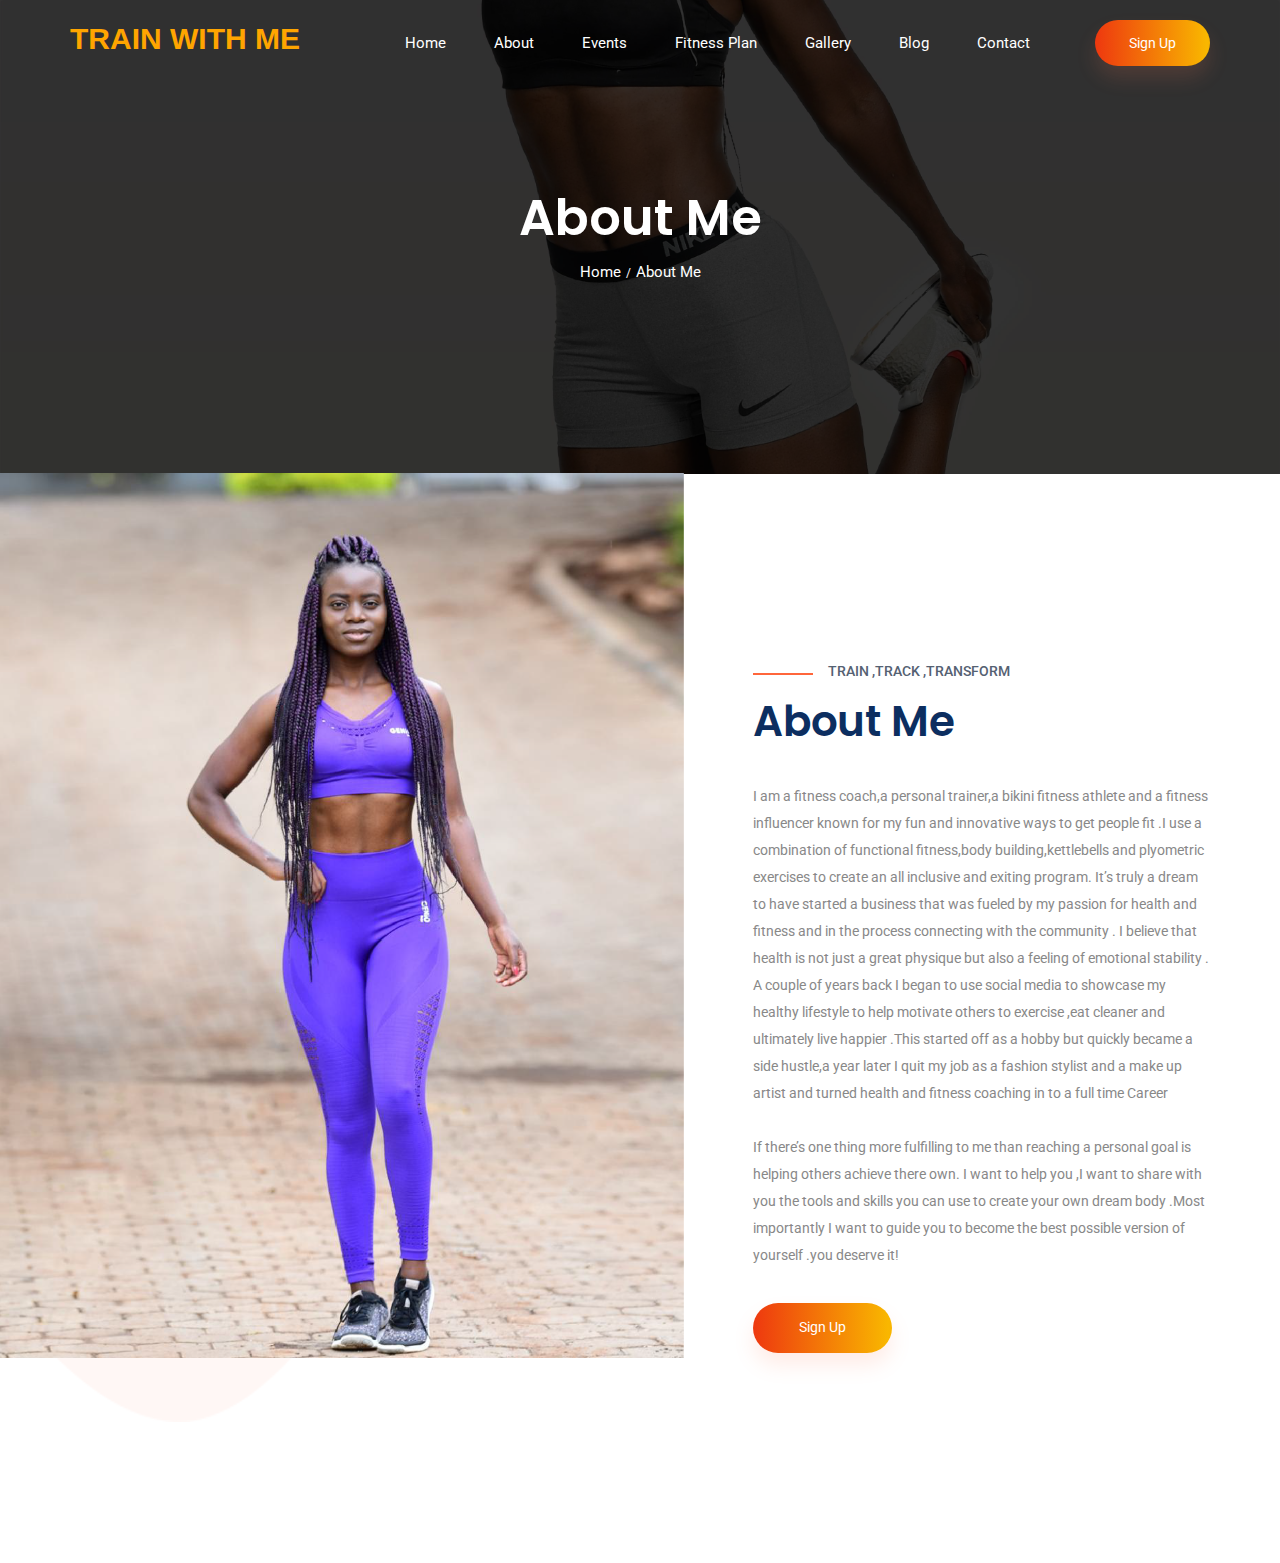
==== commit 99d2ffa3: "blog update" ====
--- a/about.html
+++ b/about.html
@@ -42,7 +42,7 @@
 
                         <div class="collapse navbar-collapse main-menu-item justify-content-end"
                             id="navbarSupportedContent">
-                            <ul class="navbar-nav align-items-center">
+                         <small> <ul class="navbar-nav align-items-center">
                                 <li class="nav-item">
                                     <a class="nav-link" href="index.html">Home</a>
                                 </li>
@@ -53,7 +53,7 @@
                                     <a class="nav-link" href="cource.html">Events</a>
                                 </li>
                                 <li class="nav-item">
-                                    <a class="nav-link" href="blog.html">Fitness <br> Plan</a>
+                                    <a class="nav-link" href="blog.html">Fitness  Plan</a>
                                 </li>
 
                                  <li class="nav-item">
@@ -69,7 +69,7 @@
                                 <li class="d-none d-lg-block">
                                      <a class="btn_1" href="contact.html">Sign Up</a>
                                 </li>
-                            </ul>
+                            </ul></small>  
                         </div>
                     </nav>
                 </div>
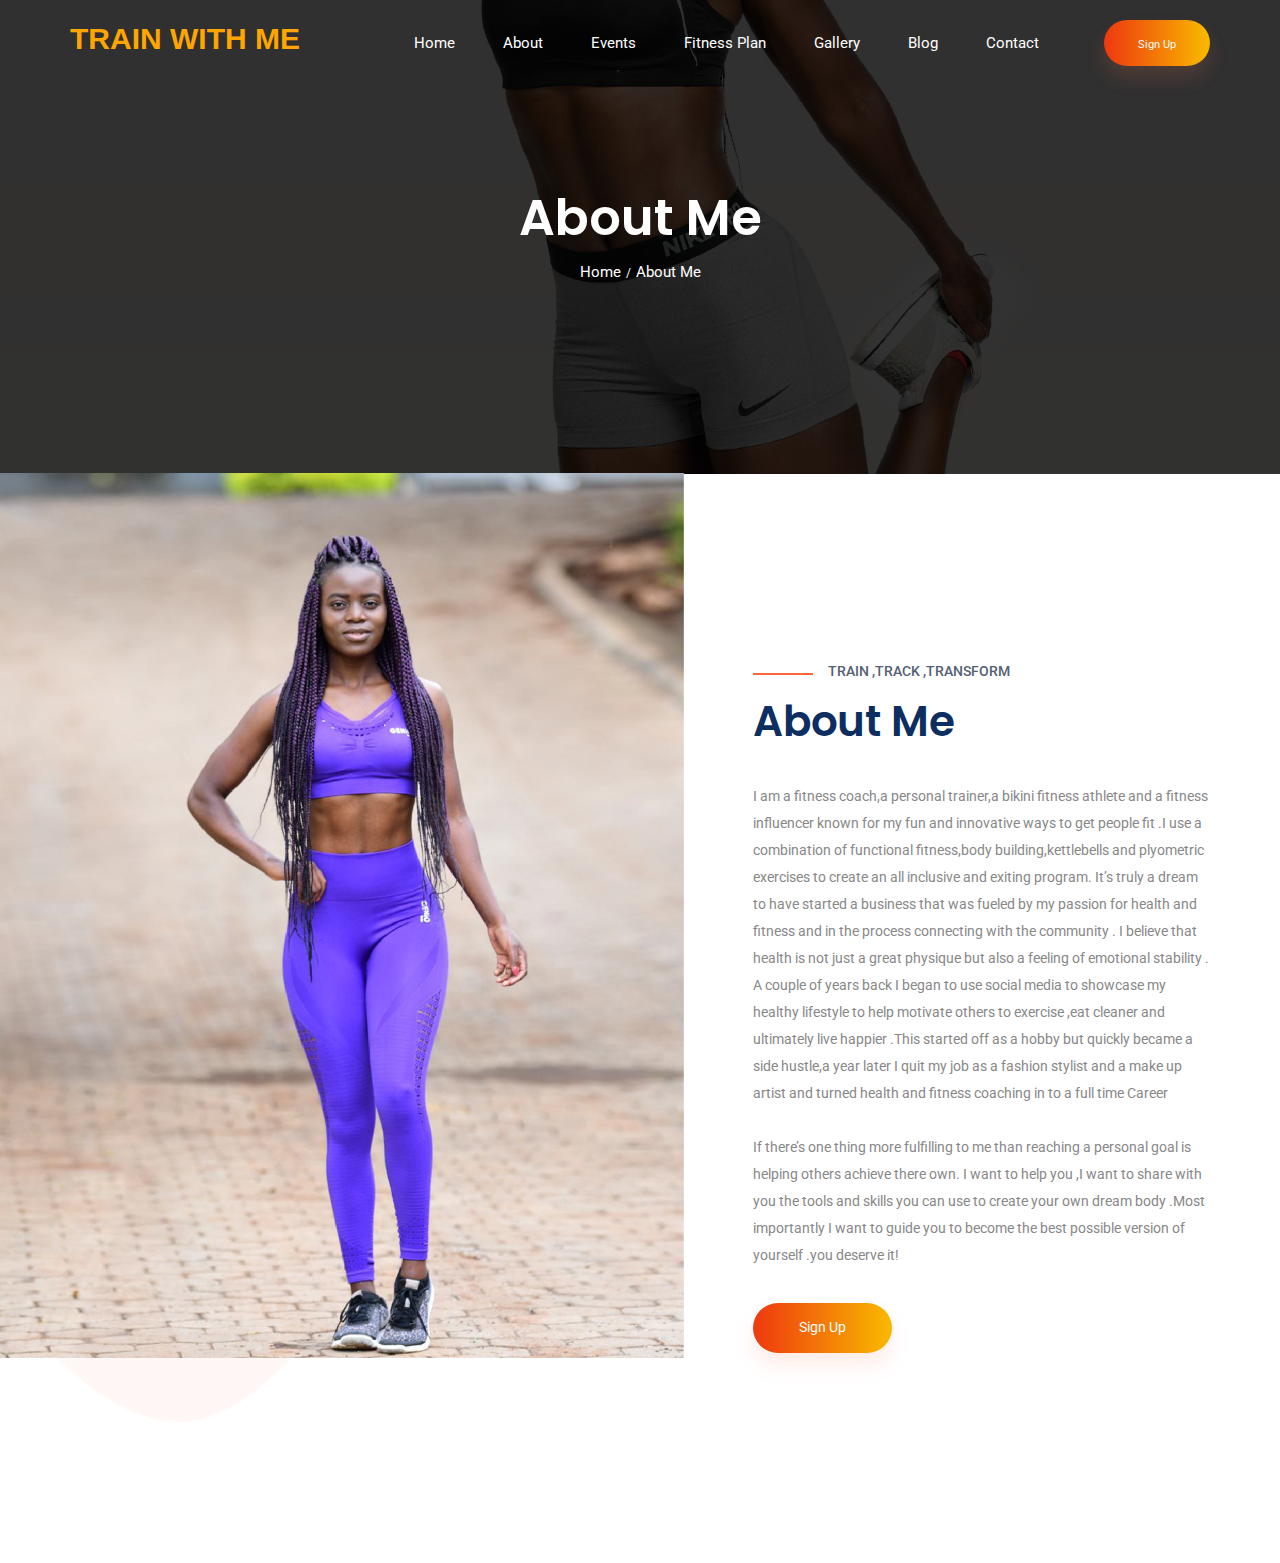
==== commit 3af1df18: "blog update" ====
--- a/about.html
+++ b/about.html
@@ -67,7 +67,7 @@
                                     <a class="nav-link" href="contact.html">Contact</a>
                                 </li>
                                 <li class="d-none d-lg-block">
-                                     <a class="btn_1" href="contact.html">Sign Up</a>
+                                     <a class="btn_1" href="contact.html"><small>Sign Up</small></a>
                                 </li>
                             </ul></small>  
                         </div>
